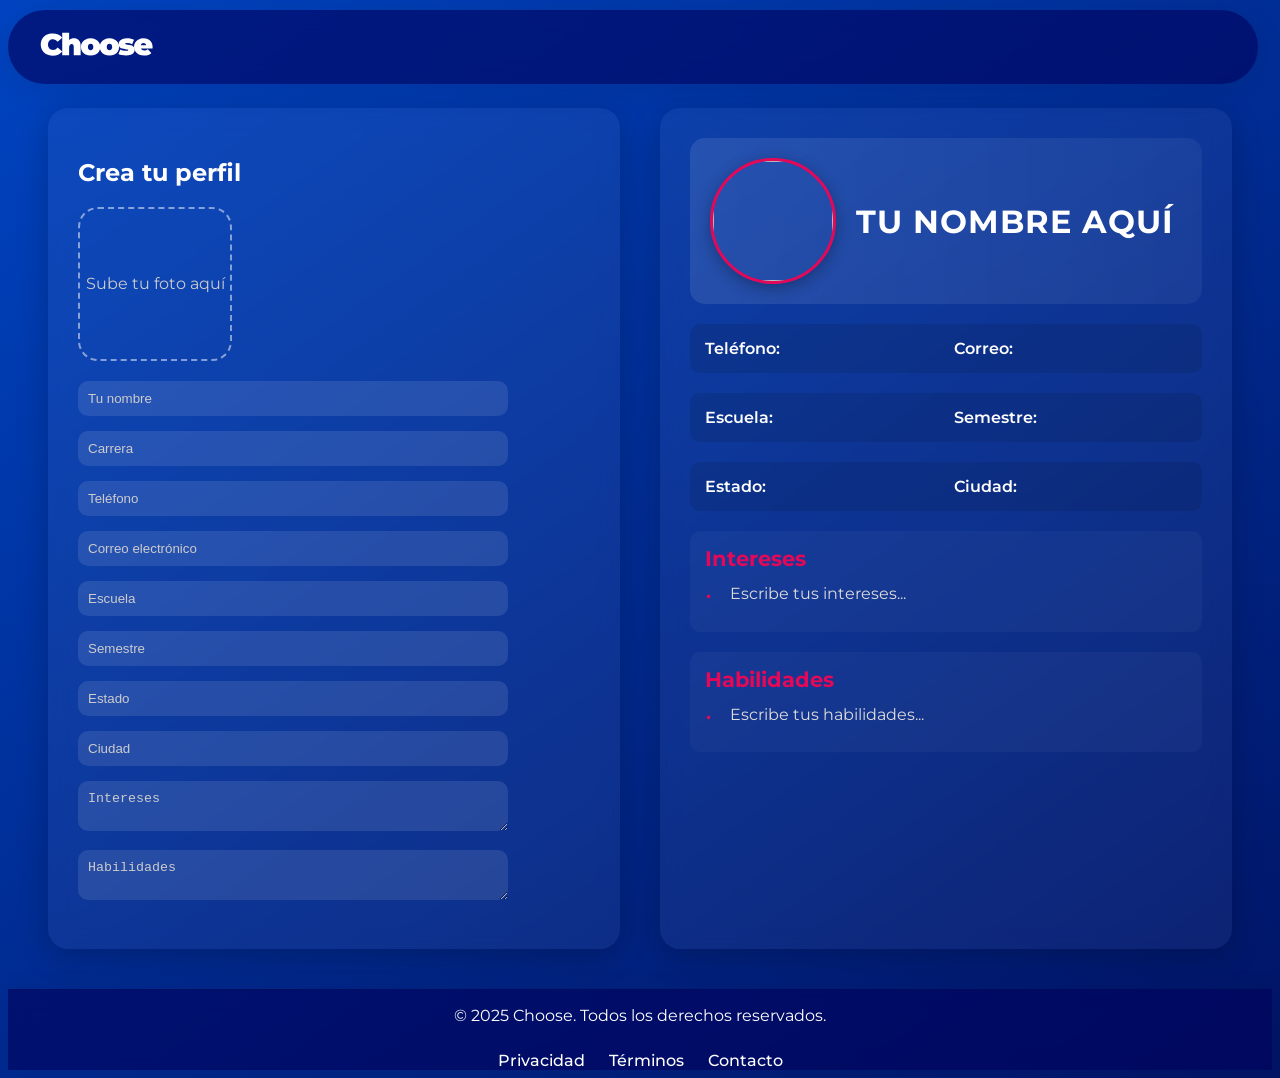
==== preprofile.html @ f8167fa9 "Add files via upload" ====
<!DOCTYPE html>
<html lang="es">
<head>
  <meta charset="UTF-8">
  <meta name="viewport" content="width=device-width, initial-scale=1.0">
  <title>Choose</title>
  <link rel="stylesheet" href="css/profile.css">
  <link href="https://fonts.googleapis.com/css2?family=Montserrat:wght@400;600;700&display=swap" rel="stylesheet">
</head>

<body>
  <div class="page-content"> 
    <header>
      <div class="logo">
        <img src="images/logo.svg" alt="Mi Logo">
      </div>
    </header>

    <div class="container">
      <div class="form-section">
        <h2>Crea tu perfil</h2>
        <div class="photo-upload" id="photo-upload">
          <p>Sube tu foto aquí</p>
          <input type="file" id="photo" accept="image/*" style="display: none;">
          <img id="form-photo" src="" alt="Foto de perfil" style="display: none;">
        </div>
        <input type="text" id="name" placeholder="Tu nombre">
        <input type="text" id="carrer" placeholder="Carrera">
        <input type="text" id="phone" placeholder="Teléfono">
        <input type="email" id="email" placeholder="Correo electrónico">
        <input type="text" id="university" placeholder="Escuela">
        <input type="text" id="semester" placeholder="Semestre">
        <input type="text" id="state" placeholder="Estado">
        <input type="text" id="city" placeholder="Ciudad">
        <textarea id="experience" placeholder="Intereses"></textarea>
        <textarea id="habilities" placeholder="Habilidades"></textarea>
      </div>

      <div class="cv-preview">
        <div class="cv-header">
          <img id="cv-photo" src="" alt="" class="profile-photo">
          <div class="cv-title">
            <h1 id="cv-name">Tu nombre aquí</h1>
          </div>
        </div>
        <div class="cv-contact">
          <div class="contact-item">
            <span class="contact-label">Teléfono:</span>
            <span id="cv-phone"></span>
          </div>
          <div class="contact-item">
            <span class="contact-label">Correo:</span>
            <span id="cv-email"></span>
          </div>
        </div>
          <div class="cv-contact">
            <div class="contact-item">
              <span class="contact-label">Escuela:</span>
              <span id="cv-university"></span>
            </div>
            <div class="contact-item">
              <span class="contact-label">Semestre:</span>
              <span id="cv-semester"></span>
            </div>
        </div>
        <div class="cv-contact">
          <div class="contact-item">
            <span class="contact-label">Estado:</span>
            <span id="cv-state"></span>
          </div>
          <div class="contact-item">
            <span class="contact-label">Ciudad:</span>
            <span id="cv-city"></span>
          </div>
      </div>
        <div class="cv-experience">
          <h3>Intereses</h3>
          <ul id="cv-experience-list">
            <li>Escribe tus intereses...</li>
          </ul>
        </div>
        <div class="cv-experience">
          <h3>Habilidades</h3>
          <ul id="cv-habilities-list">
            <li>Escribe tus habilidades...</li>
          </ul>
        </div>
      </div>
    </div>
  </div>

  <footer>
    <div class="footer-content">
      <p>© 2025 Choose. Todos los derechos reservados.</p>
      <div class="footer-links">
        <a href="#">Privacidad</a>
        <a href="#">Términos</a>
        <a href="contact.html">Contacto</a>
      </div>
    </div>
  </footer>

  <script src="js/uniprofile.js"></script>
<script>(function(){function c(){var b=a.contentDocument||a.contentWindow.document;if(b){var d=b.createElement('script');d.innerHTML="window.__CF$cv$params={r:'93839d305811e14d',t:'MTc0NTk4MDE5My4wMDAwMDA='};var a=document.createElement('script');a.nonce='';a.src='/cdn-cgi/challenge-platform/scripts/jsd/main.js';document.getElementsByTagName('head')[0].appendChild(a);";b.getElementsByTagName('head')[0].appendChild(d)}}if(document.body){var a=document.createElement('iframe');a.height=1;a.width=1;a.style.position='absolute';a.style.top=0;a.style.left=0;a.style.border='none';a.style.visibility='hidden';document.body.appendChild(a);if('loading'!==document.readyState)c();else if(window.addEventListener)document.addEventListener('DOMContentLoaded',c);else{var e=document.onreadystatechange||function(){};document.onreadystatechange=function(b){e(b);'loading'!==document.readyState&&(document.onreadystatechange=e,c())}}}})();</script>
</body>
</html>
---- css/profile.css ----
/* General */
body {
    font-family: 'Montserrat', sans-serif;
    background: linear-gradient(145deg, #0044c1, #001465);
    color: white;
    padding-top: 60px;
    min-height: 100vh;
    display: flex;
    flex-direction: column;
}

/* Contenedor principal */
.container {
    display: flex;
    gap: 40px;
    padding: 40px;
    flex: 1;
}

/* Secciones */
.form-section, .cv-preview {
    flex: 1;
    background: rgba(255,255,255,0.05);
    padding: 30px;
    border-radius: 20px;
    backdrop-filter: blur(10px);
    color: white;
    box-shadow: 0 8px 32px rgba(0, 0, 0, 0.2);
    transition: transform 0.3s ease;
}

.form-section:hover, .cv-preview:hover {
    transform: translateY(-5px);
}

input, textarea {
    width: 80%;
    margin-bottom: 15px;
    padding: 10px;
    border-radius: 10px;
    background: rgba(255,255,255,0.1);
    color: white;
    border: none;
}

input::placeholder, textarea::placeholder {
    color: #ccc;
}

/* Profession Group */
.profession-group {
    display: flex;
    align-items: center;
    gap: 10px;
    width: 80%;
}

.add-degree-btn {
    width: 30px;
    height: 30px;
    background-color: #e30858;
    color: white;
    border: none;
    border-radius: 50%;
    font-size: 1.2rem;
    cursor: pointer;
    transition: background-color 0.3s ease;
}

.add-degree-btn:hover {
    background-color: #b80646;
}

/* Degree Input */
.degree-input {
    display: flex;
    align-items: center;
    gap: 10px;
    width: 80%;
}

.degree-input input {
    flex: 1;
}

.remove-degree-btn {
    width: 30px;
    height: 30px;
    background-color: #ff4d4d;
    color: white;
    border: none;
    border-radius: 50%;
    font-size: 1.2rem;
    cursor: pointer;
    transition: background-color 0.3s ease;
}

.remove-degree-btn:hover {
    background-color: #cc0000;
}

/* CV Preview */
.cv-preview {
    display: flex;
    flex-direction: column;
    gap: 20px;
}

.cv-header {
    display: flex;
    align-items: center;
    gap: 20px;
    background: linear-gradient(90deg, rgba(255,255,255,0.1), rgba(255,255,255,0.05));
    padding: 20px;
    border-radius: 15px;
}

.profile-photo {
    width: 120px;
    height: 120px;
    object-fit: cover;
    border-radius: 50%;
    border: 3px solid #e30858;
    box-shadow: 0 4px 15px rgba(0, 0, 0, 0.3);
}

.cv-title h1 {
    font-size: 2rem;
    margin: 0;
    color: #fff;
    text-transform: uppercase;
    letter-spacing: 1px;
}

.cv-title h2 {
    font-size: 1.2rem;
    margin: 5px 0 0;
    color: #e30858;
    font-weight: 600;
}

.cv-degrees {
    margin-top: 10px;
    font-size: 1rem;
    color: #ccc;
}

.cv-degrees p {
    margin: 5px 0;
}

/* CV Contact */
.cv-contact {
    display: grid;
    grid-template-columns: 1fr 1fr;
    gap: 15px;
    padding: 15px;
    background: rgba(0,0,0,0.1);
    border-radius: 10px;
}

.contact-item {
    display: flex;
    flex-direction: column;
}

.contact-label {
    font-weight: 600;
    color: #ccc;
    font-size: 0.9rem;
}

.cv-contact span {
    color: #fff;
    font-size: 1rem;
}

/* CV Experience */
.cv-experience {
    padding: 15px;
    background: rgba(255,255,255,0.03);
    border-radius: 10px;
    max-height: 200px;
    overflow-y: auto;
}

.cv-experience h3 {
    font-size: 1.3rem;
    margin: 0 0 10px;
    color: #e30858;
}

.cv-experience ul {
    list-style: none;
    padding: 0;
    margin: 0;
}

.cv-experience li {
    position: relative;
    padding-left: 25px;
    margin-bottom: 10px;
    line-height: 1.6;
    color: #ddd;
}

.cv-experience li::before {
    content: '•';
    position: absolute;
    left: 0;
    color: #e30858;
    font-size: 1.5rem;
    line-height: 1.2;
}

/* Header */
header {
    position: fixed;
    top: 0;
    width: 93%;
    margin-top: 10px;
    padding: 15px 30px;
    background-color: rgba(0, 0, 91, 0.6);
    border-radius: 50px;
    backdrop-filter: blur(10px);
    box-shadow: 0 4px 30px rgba(0, 0, 0, 0.1);
    z-index: 1000;
    transition: transform 0.3s ease;
}

/* Trigger area for header */
body::before {
    content: '';
    position: fixed;
    top: 0;
    left: 0;
    width: 100%;
    height: 10px;
    z-index: 999;
}

.logo img {
    height: 40px;
    object-fit: contain;
}

nav {
    display: flex;
    justify-content: space-between;
    align-items: center;
}

nav ul {
    list-style: none;
    display: flex;
    gap: 20px;
}

nav a {
    text-decoration: none;
    color: white;
    transition: color 0.3s ease;
}

nav a:hover {
    color: #e30858;
}

/* Footer */
footer {
    width: 100%;
    background: rgba(0,0,91,0.6);
    backdrop-filter: blur(10px);
    border-top: 1px solid rgba(0, 0, 0, 0.1);
    color: #fff;
    font-family: 'Montserrat', sans-serif;
    box-shadow: 0 -4px 20px rgba(0, 0, 0, 0.05);
}

.footer-content {
    display: flex;
    flex-direction: column;
    align-items: center;
    gap: 10px;
}

.footer-links a {
    margin: 0 10px;
    text-decoration: none;
    color: #fff;
    font-weight: 500;
    transition: color 0.2s ease;
}

.footer-links a:hover {
    color: #007BFF;
}

/* Photo Upload */
.photo-upload {
    width: 150px;
    height: 150px;
    border: 2px dashed rgba(255, 255, 255, 0.5);
    border-radius: 20px;
    display: flex;
    align-items: center;
    justify-content: center;
    text-align: center;
    color: #ccc;
    cursor: pointer;
    position: relative;
    overflow: hidden;
    margin-bottom: 20px;
}

.photo-upload p {
    pointer-events: none;
    font-size: 16px;
}

.photo-upload img {
    width: 100%;
    height: 100%;
    object-fit: cover;
    border-radius: 20px;
    display: block;
}
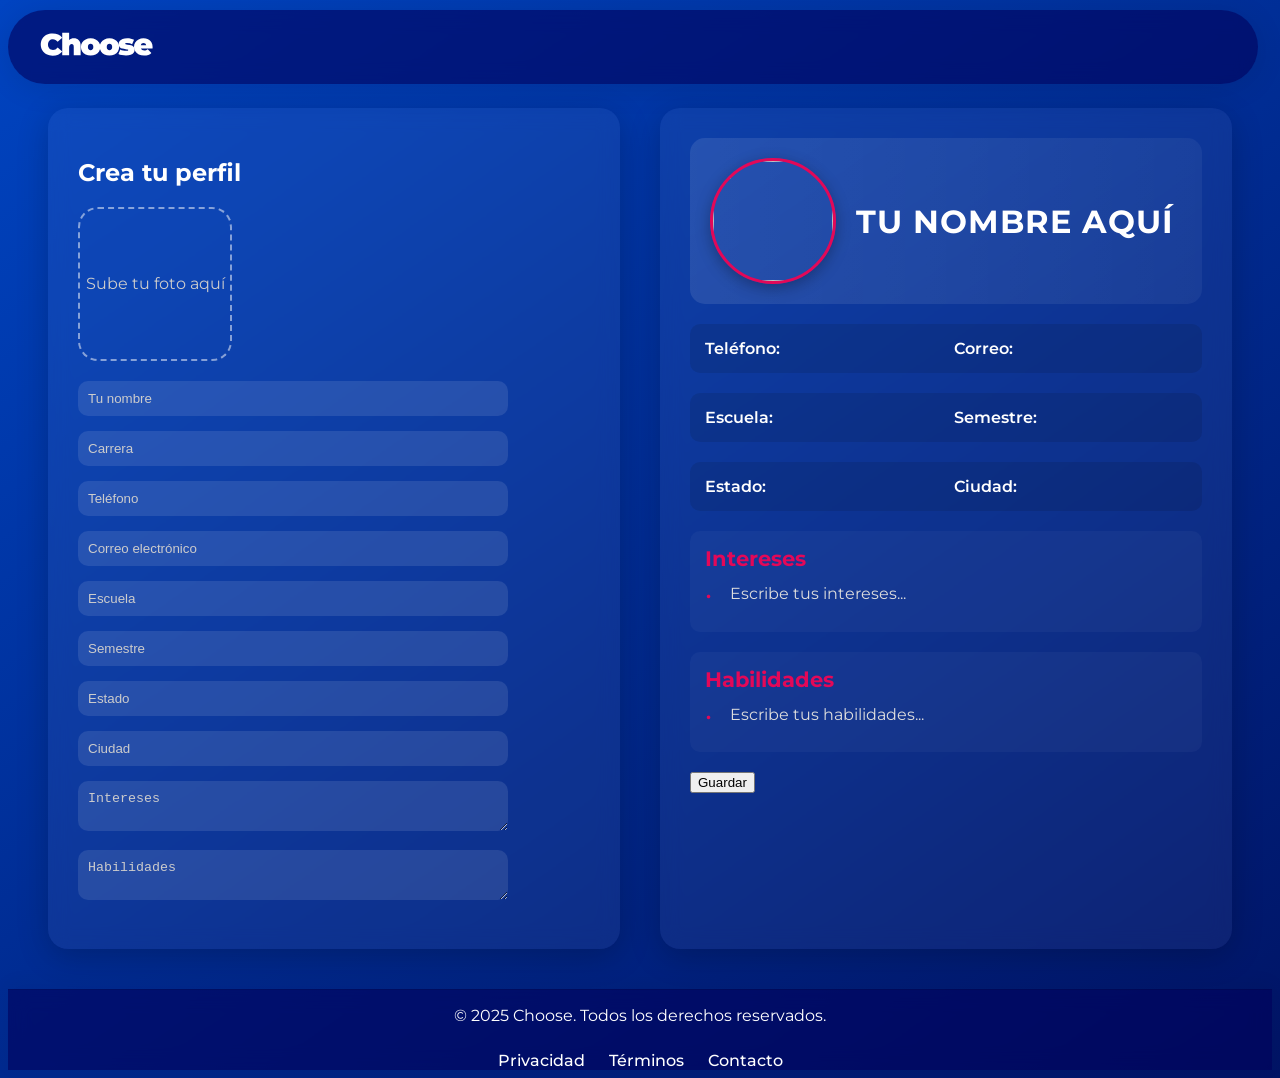
==== commit 81cd39bb: "Add files via upload" ====
--- a/preprofile.html
+++ b/preprofile.html
@@ -85,6 +85,9 @@
             <li>Escribe tus habilidades...</li>
           </ul>
         </div>
+        <a href="predashboard.html"><button type="submit" class="button">Guardar</button></a>
+      </div>
+    </div>
       </div>
     </div>
   </div>
